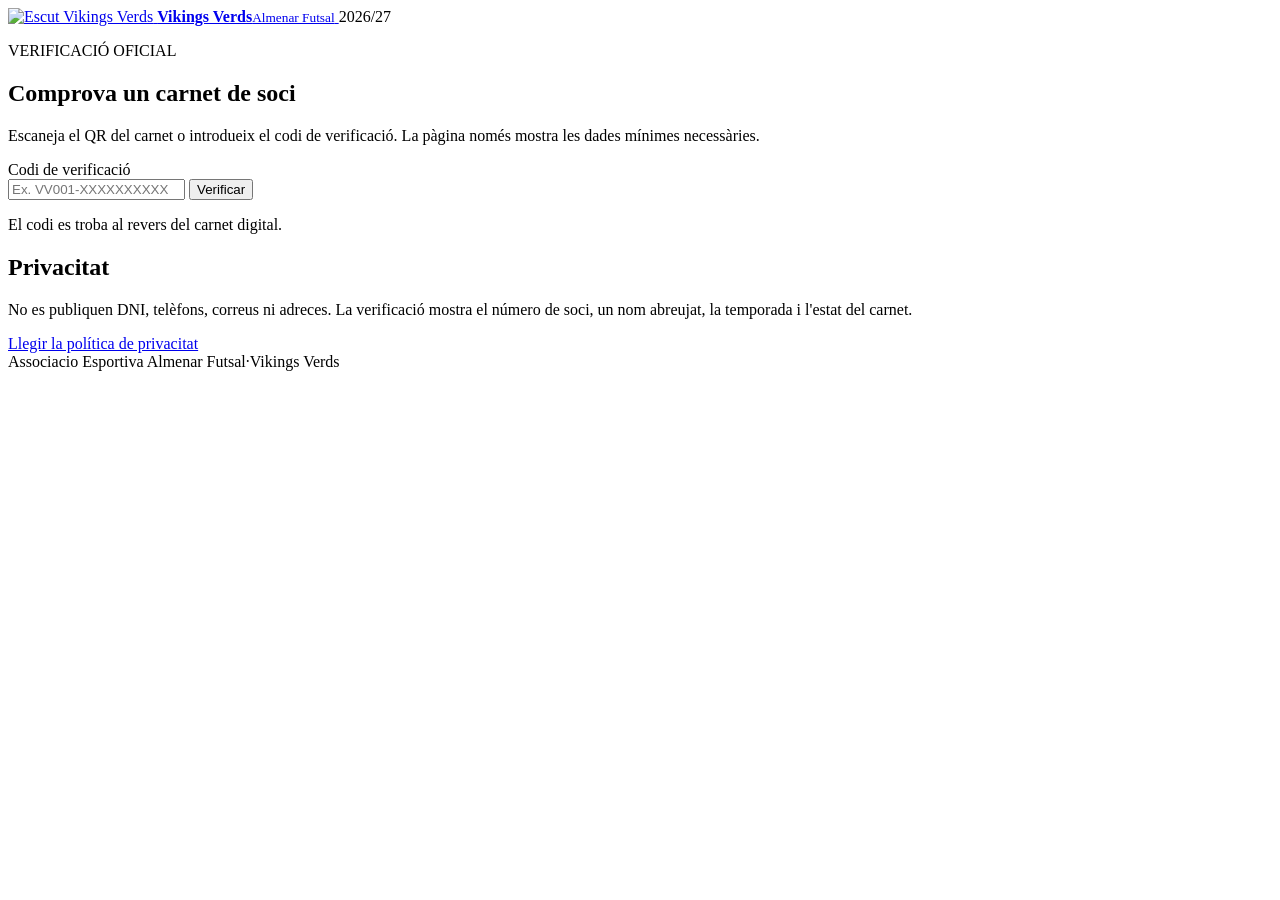
==== index.html @ 68b73fc2 "Crea la web de verificació Vikings Verds" ====
<!doctype html>
<html lang="ca">
<head>
  <meta charset="utf-8">
  <meta name="viewport" content="width=device-width,initial-scale=1,viewport-fit=cover">
  <meta name="theme-color" content="#111817">
  <meta name="description" content="Verificació oficial dels carnets Vikings Verds d'Almenar Futsal.">
  <link rel="manifest" href="manifest.webmanifest">
  <link rel="icon" href="assets/icon.svg" type="image/svg+xml">
  <link rel="apple-touch-icon" href="assets/icon.svg">
  <link rel="stylesheet" href="assets/styles.css">
  <title>Verificació de soci · Vikings Verds</title>
</head>
<body>
  <header class="site-header">
    <a class="brand" href="./" aria-label="Inici Vikings Verds">
      <img src="assets/logo.svg" alt="Escut Vikings Verds">
      <span><strong>Vikings Verds</strong><small>Almenar Futsal</small></span>
    </a>
    <span class="season-pill">2026/27</span>
  </header>

  <main class="page-shell">
    <section class="hero">
      <p class="eyebrow">VERIFICACIÓ OFICIAL</p>
      <h1>Comprova un carnet de soci</h1>
      <p class="lede">Escaneja el QR del carnet o introdueix el codi de verificació. La pàgina només mostra les dades mínimes necessàries.</p>
    </section>

    <section id="searchPanel" class="panel search-panel">
      <form id="verifyForm" autocomplete="off">
        <label for="code">Codi de verificació</label>
        <div class="input-row">
          <input id="code" name="code" inputmode="text" placeholder="Ex. VV001-XXXXXXXXXX" spellcheck="false" required>
          <button type="submit">Verificar</button>
        </div>
        <p class="form-help">El codi es troba al revers del carnet digital.</p>
      </form>
    </section>

    <section id="result" class="verification-card hidden" aria-live="polite"></section>
    <section id="errorBox" class="error-box hidden" aria-live="assertive"></section>

    <section class="privacy-note">
      <h2>Privacitat</h2>
      <p>No es publiquen DNI, telèfons, correus ni adreces. La verificació mostra el número de soci, un nom abreujat, la temporada i l'estat del carnet.</p>
      <a href="privacy.html">Llegir la política de privacitat</a>
    </section>
  </main>

  <footer><span>Associacio Esportiva Almenar Futsal</span><span>·</span><span>Vikings Verds</span></footer>
  <script src="assets/app.js" defer></script>
</body>
</html>
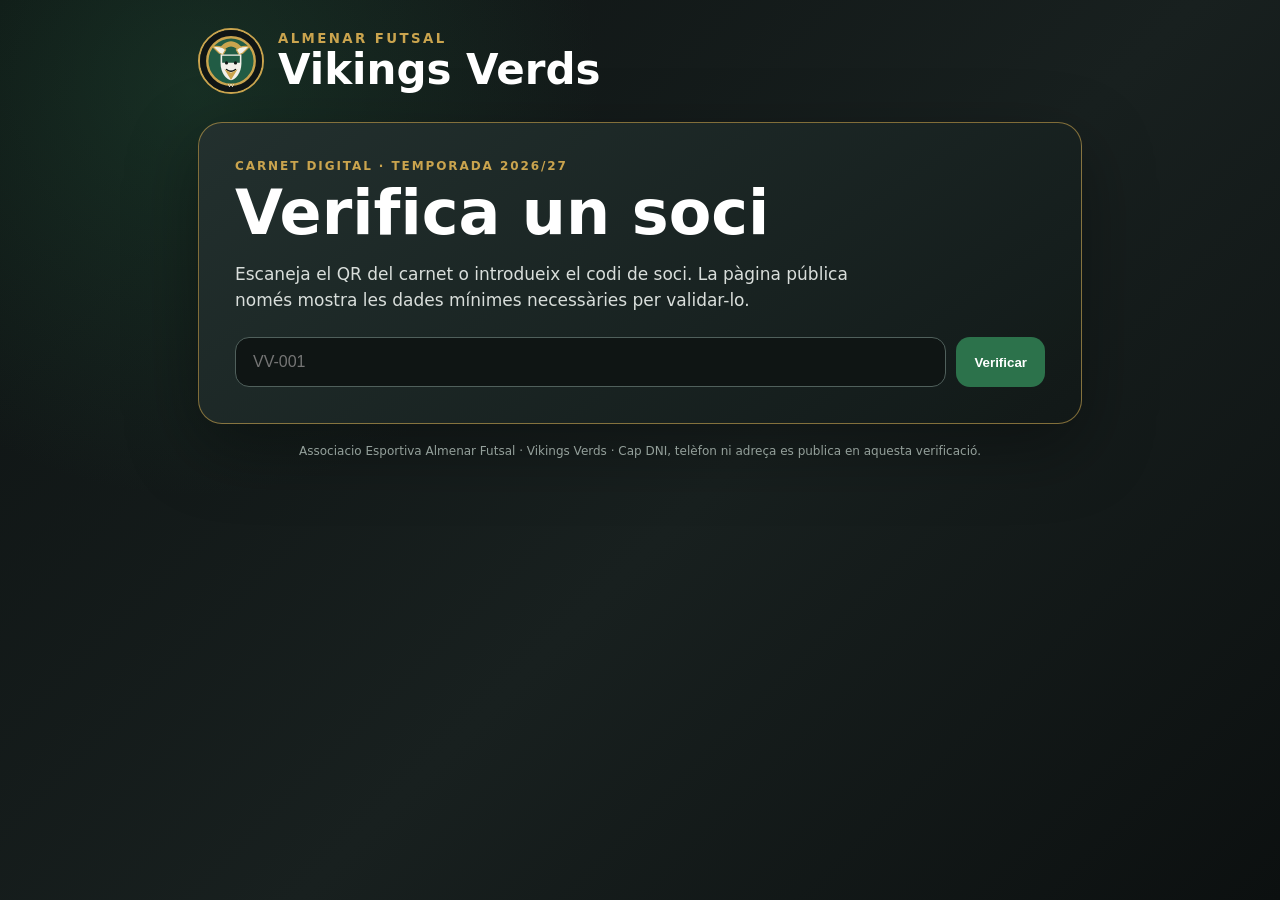
==== commit 82e867d8: "Actualitza la web completa de verificació Vikings Verds" ====
--- a/index.html
+++ b/index.html
@@ -1,54 +1,43 @@
 <!doctype html>
 <html lang="ca">
 <head>
-  <meta charset="utf-8">
-  <meta name="viewport" content="width=device-width,initial-scale=1,viewport-fit=cover">
-  <meta name="theme-color" content="#111817">
-  <meta name="description" content="Verificació oficial dels carnets Vikings Verds d'Almenar Futsal.">
-  <link rel="manifest" href="manifest.webmanifest">
-  <link rel="icon" href="assets/icon.svg" type="image/svg+xml">
-  <link rel="apple-touch-icon" href="assets/icon.svg">
-  <link rel="stylesheet" href="assets/styles.css">
-  <title>Verificació de soci · Vikings Verds</title>
+<meta charset="utf-8">
+<meta name="viewport" content="width=device-width,initial-scale=1">
+<meta name="theme-color" content="#215c45">
+<meta name="description" content="Verificació oficial dels carnets Vikings Verds d'Almenar Futsal.">
+<title>Vikings Verds · Verificació de soci</title>
+<link rel="manifest" href="./manifest.webmanifest">
+<link rel="icon" href="./icon.svg" type="image/svg+xml">
+<link rel="stylesheet" href="./styles.css">
 </head>
 <body>
-  <header class="site-header">
-    <a class="brand" href="./" aria-label="Inici Vikings Verds">
-      <img src="assets/logo.svg" alt="Escut Vikings Verds">
-      <span><strong>Vikings Verds</strong><small>Almenar Futsal</small></span>
-    </a>
-    <span class="season-pill">2026/27</span>
+<main class="shell">
+  <header class="topbar">
+    <img class="logo" src="./icon.svg" alt="Vikings Verds">
+    <div class="brand">
+      <small>Almenar Futsal</small>
+      <h1>Vikings Verds</h1>
+    </div>
   </header>
 
-  <main class="page-shell">
-    <section class="hero">
-      <p class="eyebrow">VERIFICACIÓ OFICIAL</p>
-      <h1>Comprova un carnet de soci</h1>
-      <p class="lede">Escaneja el QR del carnet o introdueix el codi de verificació. La pàgina només mostra les dades mínimes necessàries.</p>
-    </section>
+  <section class="card">
+    <div class="hero">
+      <div class="eyebrow">Carnet digital · Temporada 2026/27</div>
+      <h2>Verifica un soci</h2>
+      <p>Escaneja el QR del carnet o introdueix el codi de soci. La pàgina pública només mostra les dades mínimes necessàries per validar-lo.</p>
+      <form class="form" id="verifyForm">
+        <input id="memberCode" placeholder="VV-001" autocomplete="off" aria-label="Codi de soci">
+        <button type="submit">Verificar</button>
+      </form>
+      <button id="installBtn" class="install" style="display:none">Afegir al mòbil</button>
+    </div>
+    <div class="result" id="result"></div>
+  </section>
 
-    <section id="searchPanel" class="panel search-panel">
-      <form id="verifyForm" autocomplete="off">
-        <label for="code">Codi de verificació</label>
-        <div class="input-row">
-          <input id="code" name="code" inputmode="text" placeholder="Ex. VV001-XXXXXXXXXX" spellcheck="false" required>
-          <button type="submit">Verificar</button>
-        </div>
-        <p class="form-help">El codi es troba al revers del carnet digital.</p>
-      </form>
-    </section>
-
-    <section id="result" class="verification-card hidden" aria-live="polite"></section>
-    <section id="errorBox" class="error-box hidden" aria-live="assertive"></section>
-
-    <section class="privacy-note">
-      <h2>Privacitat</h2>
-      <p>No es publiquen DNI, telèfons, correus ni adreces. La verificació mostra el número de soci, un nom abreujat, la temporada i l'estat del carnet.</p>
-      <a href="privacy.html">Llegir la política de privacitat</a>
-    </section>
-  </main>
-
-  <footer><span>Associacio Esportiva Almenar Futsal</span><span>·</span><span>Vikings Verds</span></footer>
-  <script src="assets/app.js" defer></script>
+  <div class="footer">
+    Associacio Esportiva Almenar Futsal · Vikings Verds · Cap DNI, telèfon ni adreça es publica en aquesta verificació.
+  </div>
+</main>
+<script src="./app.js"></script>
 </body>
-</html>+</html>
--- a/styles.css
+++ b/styles.css
@@ -0,0 +1 @@
+:root{--ink:#101515;--charcoal:#1c2524;--green:#215c45;--green2:#2c724b;--gold:#caa44e;--stone:#f2f0ea;--muted:#aeb7b2;--white:#fff;--danger:#a5483d}*{box-sizing:border-box}html,body{margin:0;background:var(--ink);color:var(--white);font-family:Inter,system-ui,-apple-system,Segoe UI,Roboto,Arial,sans-serif}body{min-height:100vh;background:radial-gradient(circle at 15% 10%,rgba(44,114,75,.28),transparent 30%),linear-gradient(135deg,#0d1212,#18201f 55%,#0c1010)}.shell{max-width:920px;margin:0 auto;padding:28px 18px 44px}.topbar{display:flex;align-items:center;gap:14px;margin-bottom:28px}.logo{width:66px;height:66px;border-radius:50%;object-fit:cover;border:2px solid var(--gold)}.brand small{display:block;color:var(--gold);letter-spacing:.18em;text-transform:uppercase;font-weight:700}.brand h1{font-size:clamp(25px,5vw,42px);margin:3px 0 0;line-height:1}.card{border:1px solid rgba(202,164,78,.6);border-radius:24px;background:linear-gradient(145deg,rgba(36,49,47,.96),rgba(18,25,24,.97));box-shadow:0 24px 70px rgba(0,0,0,.35);overflow:hidden}.hero{padding:36px}.eyebrow{color:var(--gold);font-weight:800;letter-spacing:.16em;text-transform:uppercase;font-size:12px}.hero h2{font-size:clamp(32px,7vw,62px);margin:10px 0 14px;line-height:.98}.hero p{color:#d9dedb;max-width:640px;font-size:17px;line-height:1.55}.form{display:flex;gap:10px;flex-wrap:wrap;margin-top:24px}input{flex:1;min-width:220px;padding:15px 17px;border-radius:14px;border:1px solid #50605c;background:#0f1514;color:white;font-size:16px;text-transform:uppercase}button,.button{border:0;border-radius:14px;padding:15px 18px;background:var(--green2);color:white;font-weight:800;cursor:pointer;text-decoration:none;display:inline-flex;align-items:center;justify-content:center}button:hover,.button:hover{filter:brightness(1.12)}.result{display:none;padding:0 36px 36px}.result.show{display:block}.member{border-radius:22px;background:var(--stone);color:#17201e;padding:28px;display:grid;grid-template-columns:1fr auto;gap:22px;align-items:center}.status{display:inline-flex;gap:8px;align-items:center;border-radius:999px;padding:8px 12px;font-weight:900;font-size:13px}.status.active{background:#dcefe7;color:#215c45}.status.inactive{background:#f7dfdb;color:#a5483d}.dot{width:9px;height:9px;border-radius:50%;background:currentColor}.member h3{font-size:32px;margin:12px 0 4px}.member .code{font-size:20px;font-weight:900;color:var(--green);letter-spacing:.08em}.meta{display:grid;grid-template-columns:repeat(2,minmax(0,1fr));gap:12px;margin-top:22px}.meta div{background:white;border-radius:12px;padding:12px}.meta label{display:block;text-transform:uppercase;font-size:10px;letter-spacing:.1em;color:#68736f;font-weight:800}.meta strong{display:block;margin-top:4px}.shield{width:90px;height:90px;border-radius:50%;display:flex;align-items:center;justify-content:center;background:var(--green);color:var(--gold);font-size:42px;border:3px solid var(--gold);font-weight:900}.notfound{background:#2a1b19;border:1px solid #7b403a;border-radius:16px;padding:18px;color:#ffdcd7}.footer{margin-top:20px;color:#94a09b;font-size:12px;text-align:center}.install{margin-top:15px;background:transparent;border:1px solid #65736e;color:#e7ece9}@media(max-width:620px){.member{grid-template-columns:1fr}.shield{grid-row:1}.meta{grid-template-columns:1fr}.hero,.result{padding-left:22px;padding-right:22px}}
